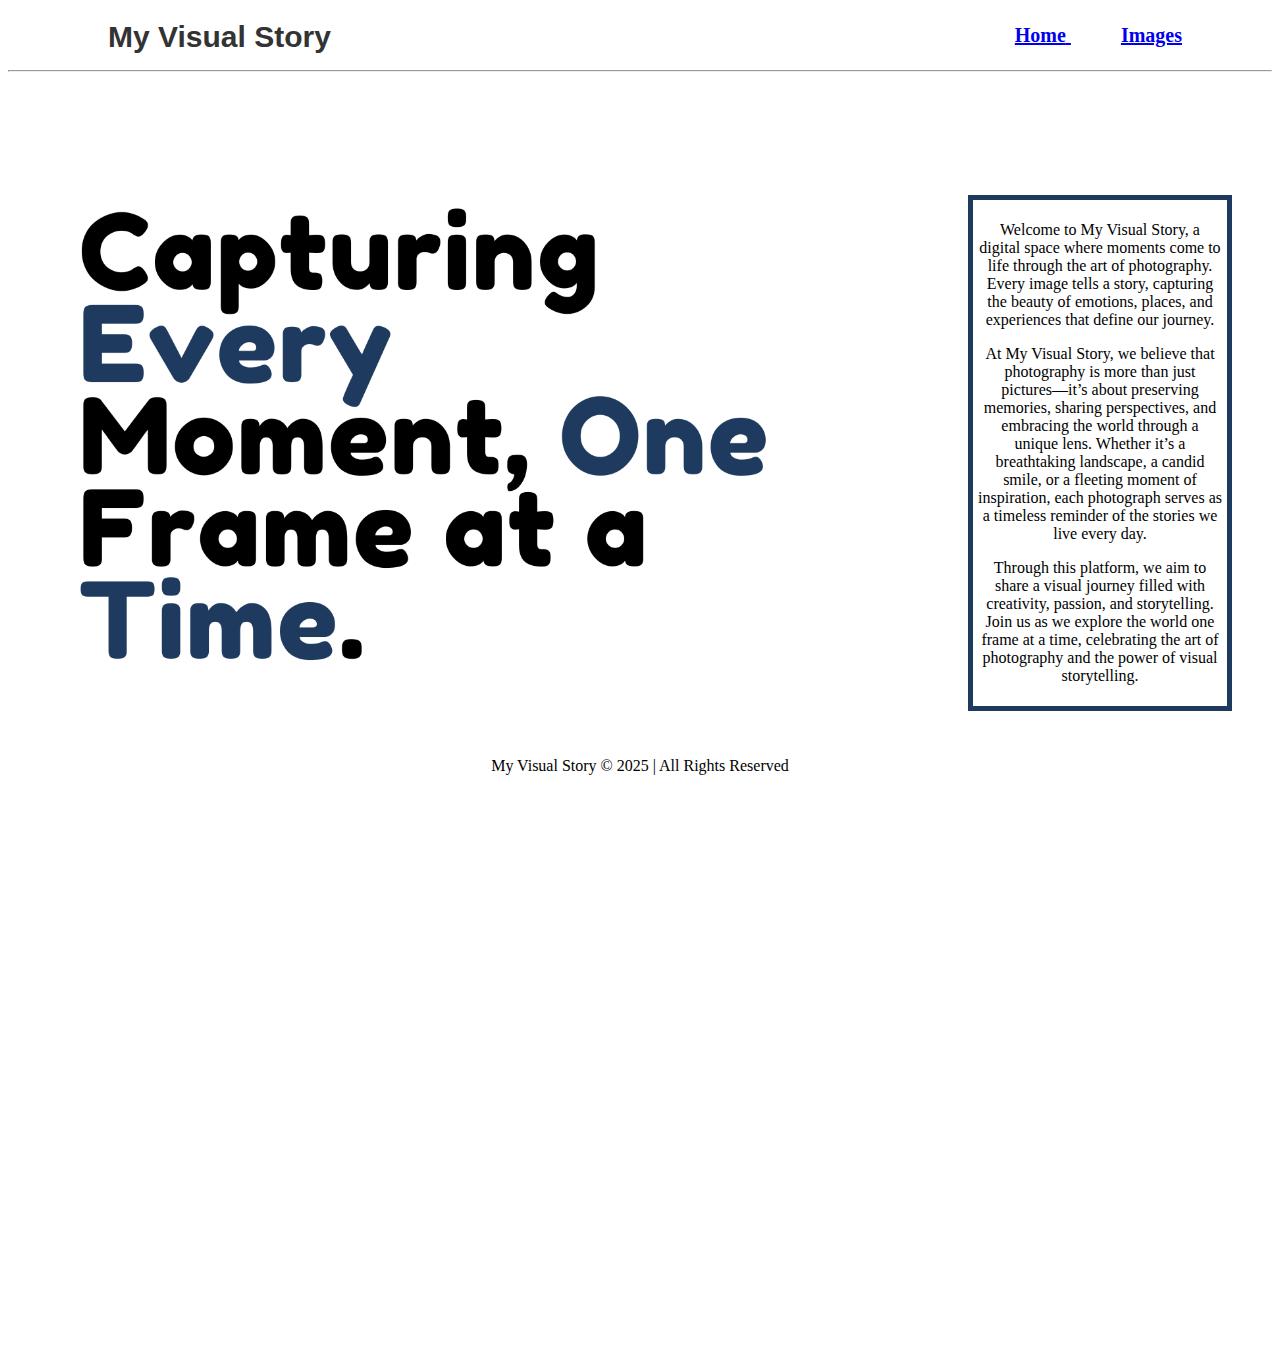
==== index.html @ 8c251d43 "Made the home page" ====
<!DOCTYPE html>
<html lang="en">
<head>
    <meta charset="UTF-8">
    <meta name="viewport" content="width=device-width, initial-scale=1.0">
    <link rel="stylesheet" href="style.css">
    <link rel="images" href="images.html">
    <link rel="Home" href="index.html">
    <title>My Visual Story</title>
</head>
<body>
    <header>
        <h1 div class="title">My Visual Story</h1>
        <nav>
            <a href="index.html" div class="Home"><b>Home</b>   </a></li> 
            <a href="images.html" div class="Images"><b>Images</b></a></li>
                <hr>
        </nav>
    </header>
    <img src="imgs/Capturing Every Moment, One Frame at a Time..png" alt="Capturing Every Moment, One Frame at a Time." class="image">
    <div class="paragraphs">
    <p>Welcome to My Visual Story, a digital space where moments come to life through the art of photography. Every image tells a story, capturing the beauty of emotions, places, and experiences that define our journey.</p>
    <p>At My Visual Story, we believe that photography is more than just pictures—it’s about preserving memories, sharing perspectives, and embracing the world through a unique lens. Whether it’s a breathtaking landscape, a candid smile, or a fleeting moment of inspiration, each photograph serves as a timeless reminder of the stories we live every day.</p>
    <p>Through this platform, we aim to share a visual journey filled with creativity, passion, and storytelling. Join us as we explore the world one frame at a time, celebrating the art of photography and the power of visual storytelling.</p>
</div>
    <footer>
        <p>My Visual Story &copy; 2025 | All Rights Reserved</p>
    </footer>
</body>
</html>
---- style.css ----
.title {
    font-size: 30px;
    font-weight: bold;
    color: #333;
    font-family: 'Arial', sans-serif;
    text-align: left;
    margin-left: 100px;
    margin-bottom: -15px;
}

nav{
    text-align: right;
}

.Home {
    font-size: 20px;
    margin-right: 100px;
    margin-top: 50px;
    position: relative;
    bottom: 15px;
}

.Images {
    font-size: 20px;
    margin-right: 40px;
    margin-top: 20px;
    position: relative;
    bottom: 15px;
    left: -50px;
}

img {
    width: 100%;
    height: 100%;
}

.paragraphs {
    border: 5px solid #1E3A5F;
    padding: 5px;
    row-gap: 2;
    column-gap: 2;
    text-align: center;
    margin-left: 500px;
    margin-right: 500px;
    position: relative;
    left: 460px;
    bottom: 600px;
}

footer {
    text-align: center;
    position:relative;
    bottom: 570px;
}
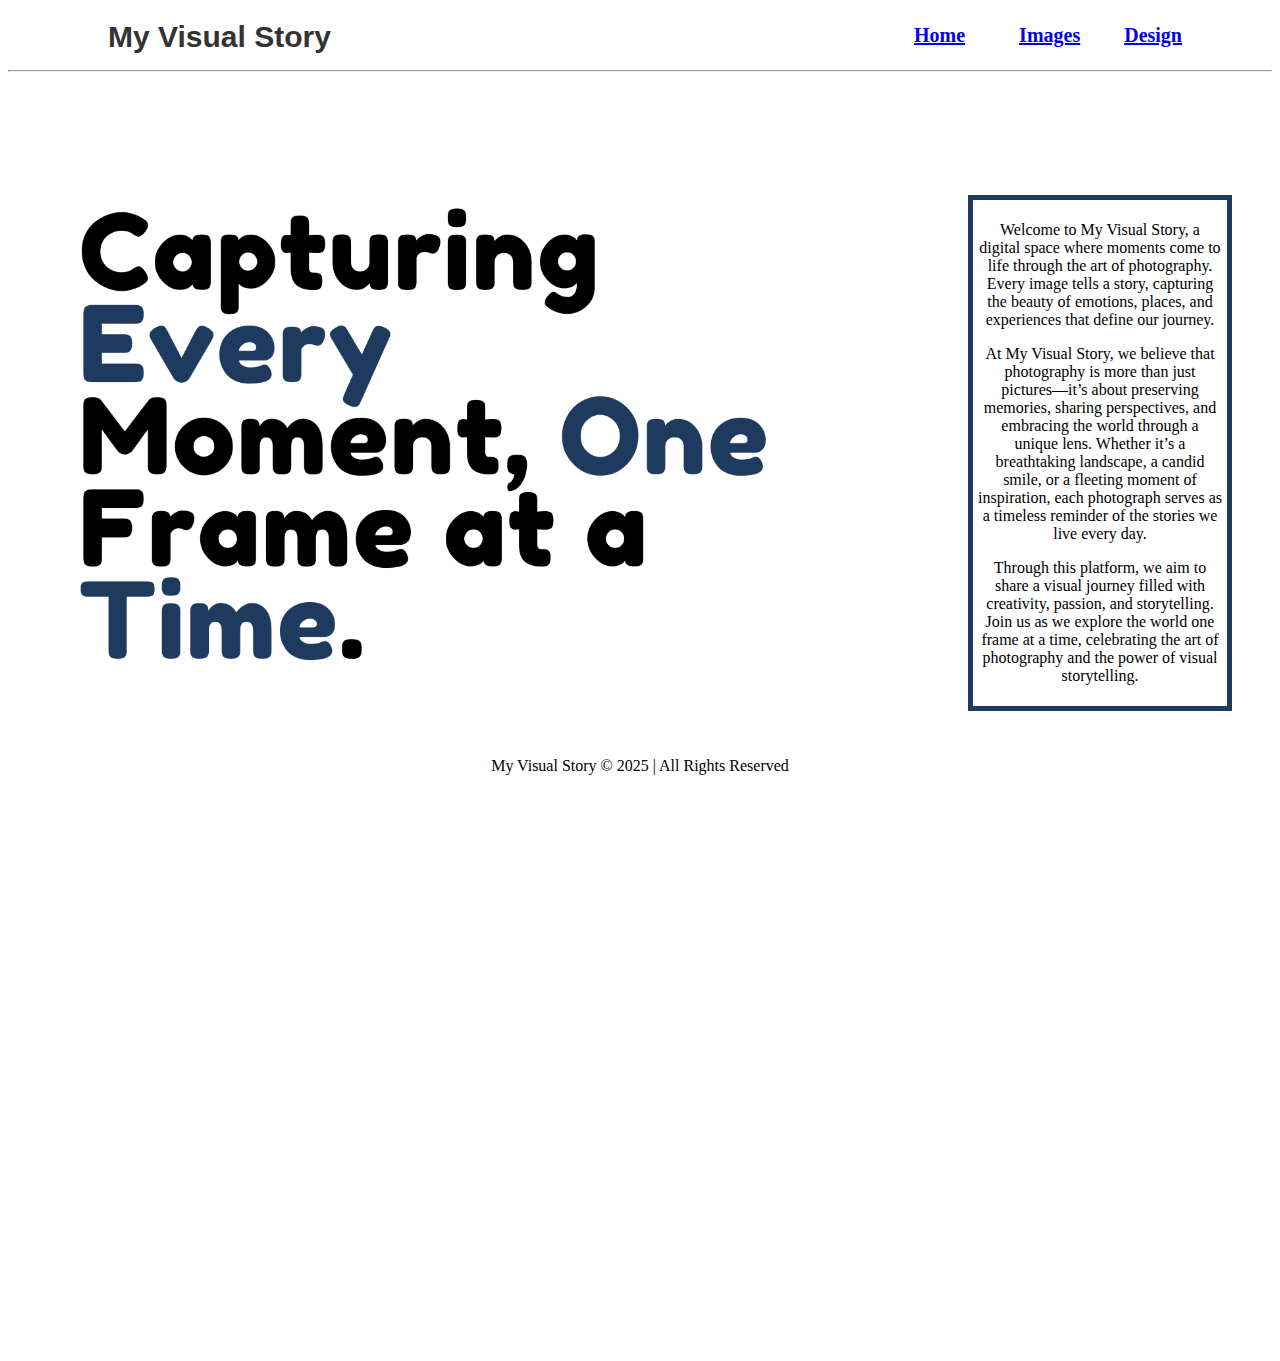
==== commit e8595d98: "Made the Images Page" ====
--- a/index.html
+++ b/index.html
@@ -12,8 +12,9 @@
     <header>
         <h1 div class="title">My Visual Story</h1>
         <nav>
-            <a href="index.html" div class="Home"><b>Home</b>   </a></li> 
+            <a href="index.html" div class="Home"><b>Home</b></a></li> 
             <a href="images.html" div class="Images"><b>Images</b></a></li>
+            <a href="design.html" div class="design"><b>Design</b></a></li>
                 <hr>
         </nav>
     </header>
--- a/style.css
+++ b/style.css
@@ -51,4 +51,99 @@
     text-align: center;
     position:relative;
     bottom: 570px;
+}
+
+.design {
+    font-size: 20px;
+    margin-right: 40px;
+    margin-top: 20px;
+    position: relative;
+    bottom: 15px;
+    left: -50px;
+}
+
+.imagesabout {
+    border: 5px solid #1E3A5F;
+    padding: 5px;
+    row-gap: 2;
+    column-gap: 2;
+    text-align: center;
+    margin-left: 500px;
+    margin-right: 500px;
+    position: relative;
+    left: 460px;
+    bottom: 600px;
+}
+
+.pics {
+    width: 50%;
+    height: 50%;
+    margin-left: 50px;
+    margin-right: 50px;
+
+
+}
+
+.minigolfing {
+    width: 50%;
+    height: 50%;
+    border: 5px solid #1E3A5F;
+}
+
+.sleepypeanut {
+    width: 50%;
+    height: 50%;
+    border: 5px solid #1E3A5F;
+    position: relative;
+    left: 700px;
+    bottom: 600px;
+}
+
+.minicooper {
+    width: 50%;
+    height: 50%;
+    border: 5px solid #1E3A5F;
+    position: relative;
+    bottom: 500px;
+}
+
+.sunset {
+    width: 50%;
+    height: 50%;
+    border: 5px solid #1E3A5F;
+    position: relative;
+    left: 700px;
+    bottom: 1100px;
+}
+
+.minigolfingpic {
+    position: relative;
+    left: 420px;
+    bottom: 2100px;
+    margin: 0px;
+    padding: 0px;
+}
+
+.sleepypeanutpic {
+    position: relative;
+    left: 1120px;
+    bottom: 2100px;
+    margin: 0px;
+    padding: 0px;
+}
+
+.minicooperpic {
+    position: relative;
+    left: 420px;
+    bottom: 1500px;
+    margin : 0px;
+    padding: 0px;
+}
+
+.sunsetpic {
+    position: relative;
+    left: 1120px;
+    bottom: 1600px;
+    margin: 0px;
+    padding: 0px;
 }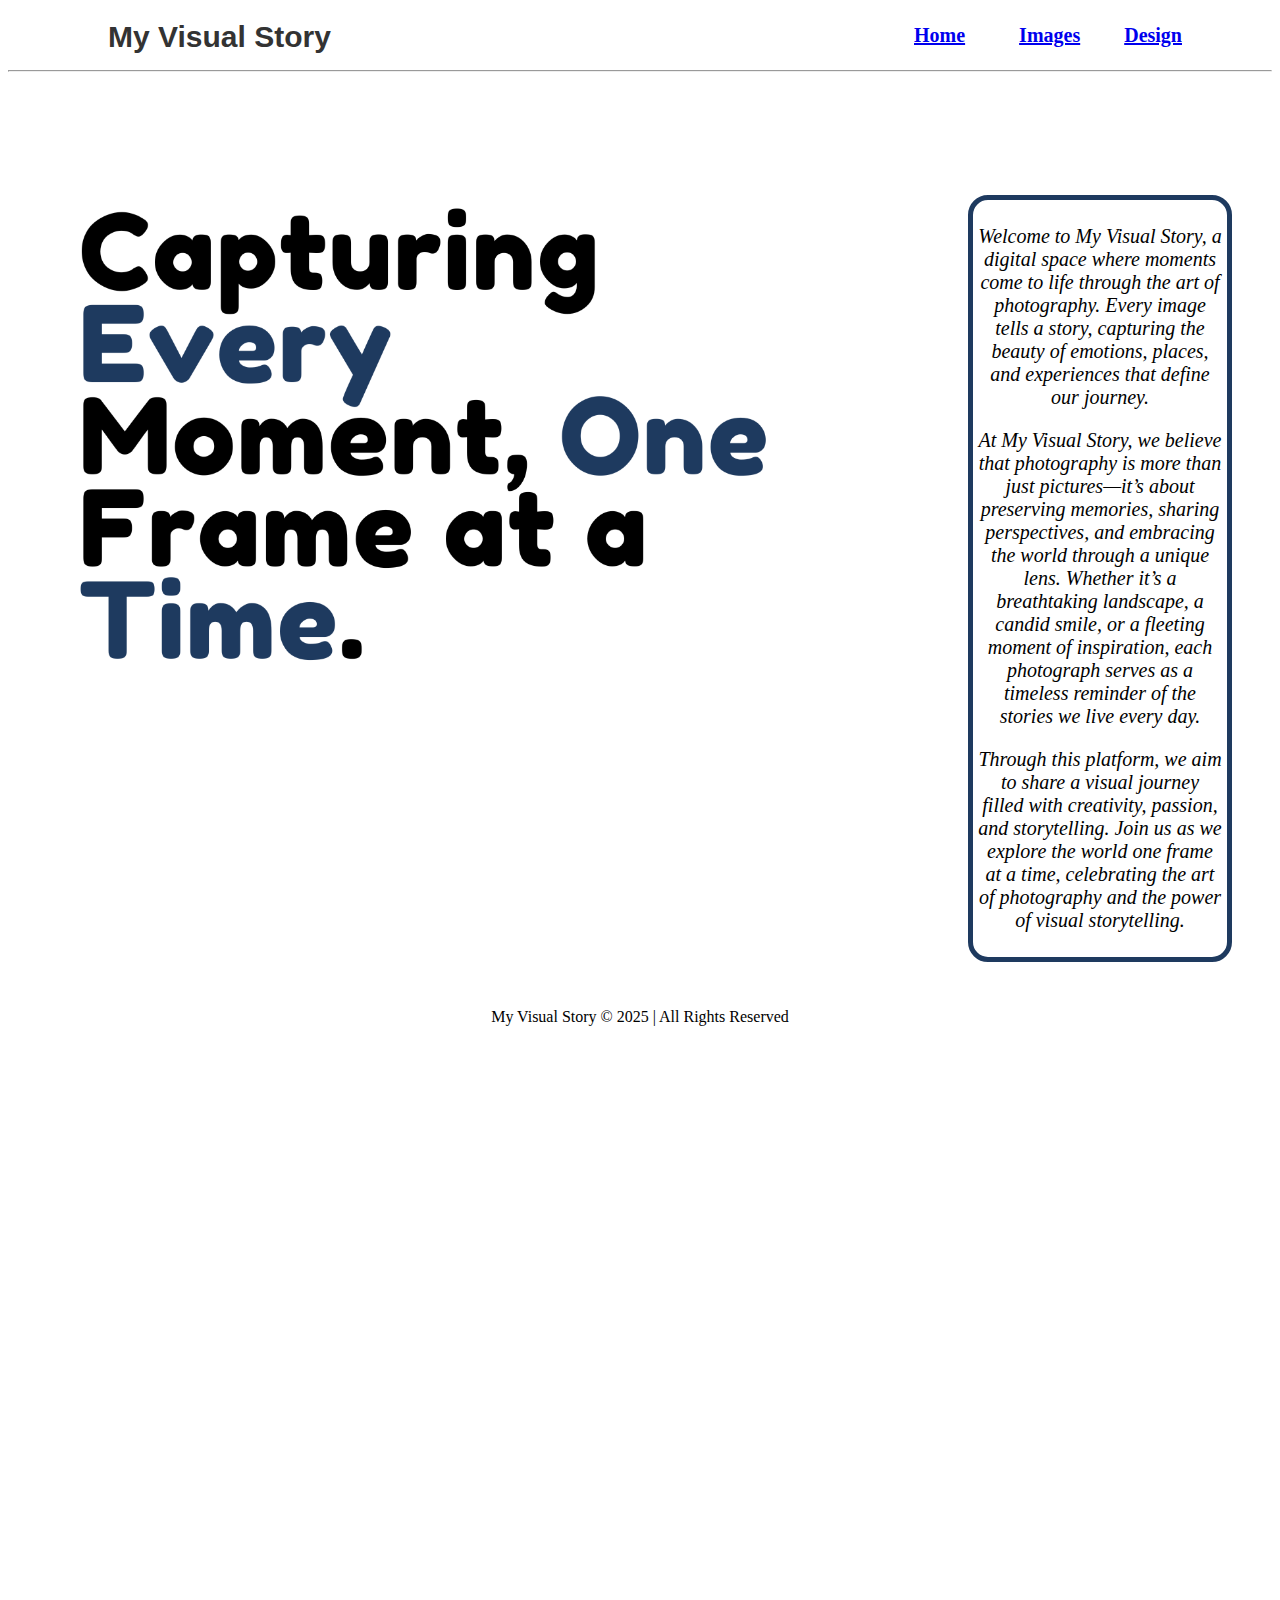
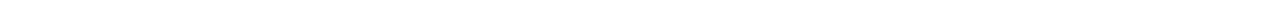
==== commit 78bf8bfb: "made a folder for the css and change the original css directory and edited the command that links ht" ====
--- a/index.html
+++ b/index.html
@@ -3,7 +3,7 @@
 <head>
     <meta charset="UTF-8">
     <meta name="viewport" content="width=device-width, initial-scale=1.0">
-    <link rel="stylesheet" href="style.css">
+    <link rel="stylesheet" href="css/style.css">
     <link rel="images" href="images.html">
     <link rel="Home" href="index.html">
     <title>My Visual Story</title>
--- a/css/style.css
+++ b/css/style.css
@@ -0,0 +1,178 @@
+.title {
+    font-size: 30px;
+    font-weight: bold;
+    color: #333;
+    font-family: 'Arial', sans-serif;
+    text-align: left;
+    margin-left: 100px;
+    margin-bottom: -15px;
+}
+
+nav{
+    text-align: right;
+}
+
+.Home {
+    font-size: 20px;
+    margin-right: 100px;
+    margin-top: 50px;
+    position: relative;
+    bottom: 15px;
+}
+
+.Images {
+    font-size: 20px;
+    margin-right: 40px;
+    margin-top: 20px;
+    position: relative;
+    bottom: 15px;
+    left: -50px;
+}
+
+img {
+    width: 100%;
+    height: 100%;
+}
+
+.paragraphs {
+    border: 5px solid #1E3A5F;
+    padding: 5px;
+    row-gap: 2;
+    column-gap: 2;
+    text-align: center;
+    margin-left: 500px;
+    margin-right: 500px;
+    position: relative;
+    left: 460px;
+    bottom: 600px;
+    border-radius: 20px;
+    font-style: oblique;
+    font-size: 20px;
+}
+
+footer {
+    text-align: center;
+    position:relative;
+    bottom: 570px;
+}
+
+.design {
+    font-size: 20px;
+    margin-right: 40px;
+    margin-top: 20px;
+    position: relative;
+    bottom: 15px;
+    left: -50px;
+}
+
+.imagesabout {
+    border: 5px solid #1E3A5F;
+    padding: 5px;
+    row-gap: 2;
+    column-gap: 2;
+    text-align: center;
+    margin-left: 500px;
+    margin-right: 500px;
+    position: relative;
+    left: 460px;
+    bottom: 600px;
+    border-radius: 20px;
+    font-style: oblique;
+    font-size: 20px;
+}
+
+.pics {
+    width: 50%;
+    height: 50%;
+    margin-left: 50px;
+    margin-right: 50px;
+
+
+}
+
+.minigolfing {
+    width: 50%;
+    height: 50%;
+    border: 5px solid #1E3A5F;
+}
+
+.sleepypeanut {
+    width: 50%;
+    height: 50%;
+    border: 5px solid #1E3A5F;
+    position: relative;
+    left: 700px;
+    bottom: 600px;
+}
+
+.minicooper {
+    width: 50%;
+    height: 50%;
+    border: 5px solid #1E3A5F;
+    position: relative;
+    bottom: 500px;
+}
+
+.sunset {
+    width: 50%;
+    height: 50%;
+    border: 5px solid #1E3A5F;
+    position: relative;
+    left: 700px;
+    bottom: 1100px;
+}
+
+.minigolfingpic {
+    position: relative;
+    left: 420px;
+    bottom: 2100px;
+    margin: 0px;
+    padding: 0px;
+}
+
+.sleepypeanutpic {
+    position: relative;
+    left: 1120px;
+    bottom: 2100px;
+    margin: 0px;
+    padding: 0px;
+}
+
+.minicooperpic {
+    position: relative;
+    left: 400px;
+    bottom: 1500px;
+    margin : 0px;
+    padding: 0px;
+}
+
+.sunsetpic {
+    position: relative;
+    left: 1120px;
+    bottom: 1600px;
+    margin: 0px;
+    padding: 0px;
+}
+
+.designdescription {
+    border: 5px solid #1E3A5F;
+    padding: 5px;
+    row-gap: 2;
+    column-gap: 2;
+    text-align: center;
+    margin-left: 500px;
+    margin-right: 500px;
+    position: relative;
+    left: 460px;
+    bottom: 600px;
+    border-radius: 20px;
+    font-size: 20px;
+    font-style: oblique;
+}
+
+.websitedesign {
+    border: 2px solid #1E3A5F;
+    border-radius: 20px;
+    width: 100%;
+    length: 100%;
+}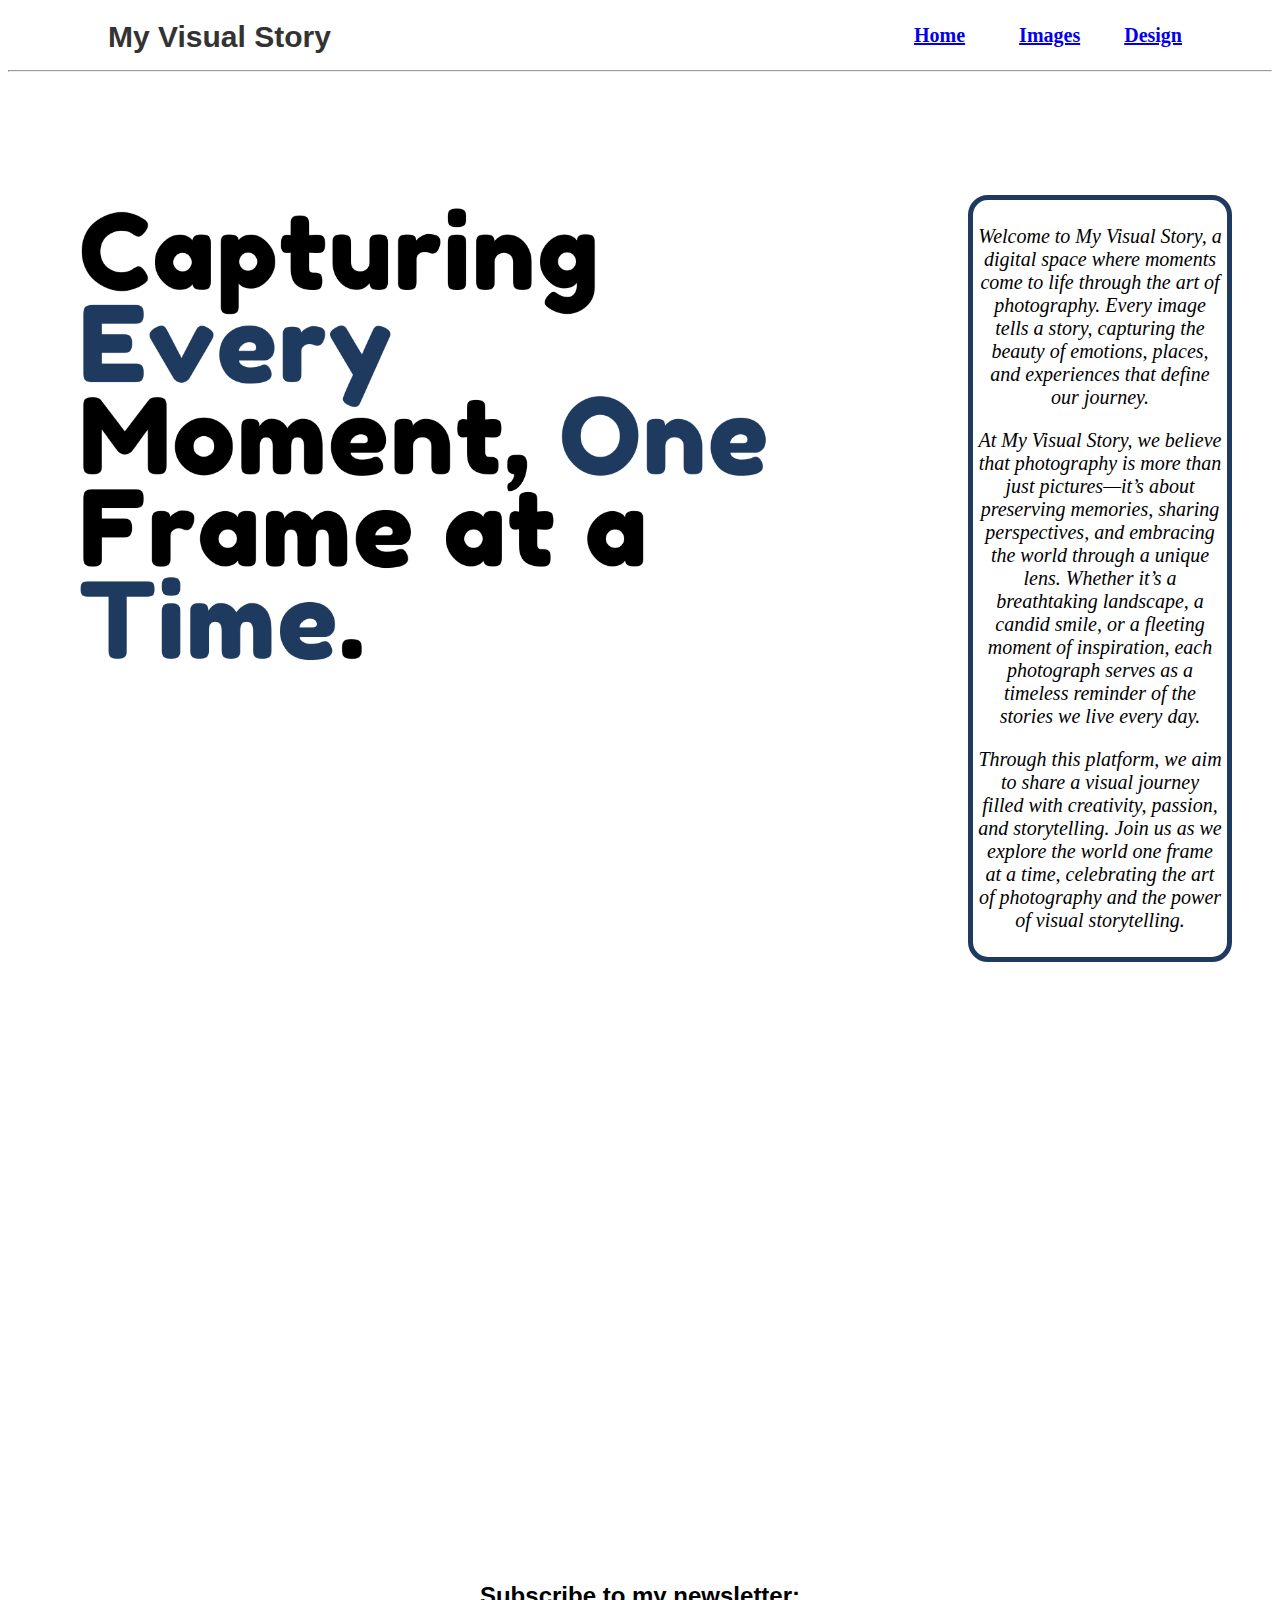
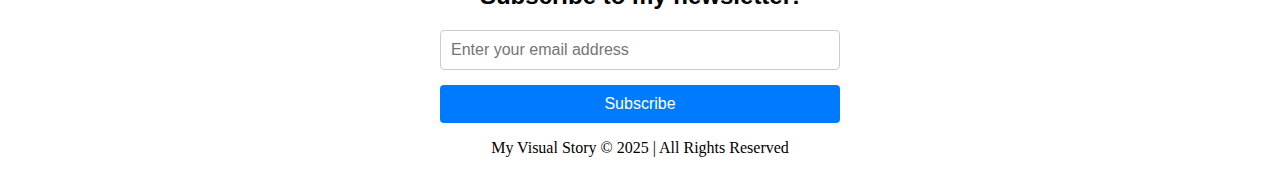
==== commit 0024cf71: "Removed the Design part of the site and replaced it with an external link that takes you to the desi" ====
--- a/index.html
+++ b/index.html
@@ -14,7 +14,7 @@
         <nav>
             <a href="index.html" div class="Home"><b>Home</b></a></li> 
             <a href="images.html" div class="Images"><b>Images</b></a></li>
-            <a href="design.html" div class="design"><b>Design</b></a></li>
+            <a href="https://miro.com/app/board/uXjVLsKYRVY=/" div class="design" target="_blank"><b>Design</b></a>
                 <hr>
         </nav>
     </header>
@@ -24,7 +24,13 @@
     <p>At My Visual Story, we believe that photography is more than just pictures—it’s about preserving memories, sharing perspectives, and embracing the world through a unique lens. Whether it’s a breathtaking landscape, a candid smile, or a fleeting moment of inspiration, each photograph serves as a timeless reminder of the stories we live every day.</p>
     <p>Through this platform, we aim to share a visual journey filled with creativity, passion, and storytelling. Join us as we explore the world one frame at a time, celebrating the art of photography and the power of visual storytelling.</p>
 </div>
+
     <footer>
+        <form action="" method="post">
+            <label for="email"><h2>Subscribe to my newsletter:</h2></label>
+            <input type="email" id="email" name="email" placeholder="Enter your email address">
+            <button type="submit">Subscribe</button>
+        </form>
         <p>My Visual Story &copy; 2025 | All Rights Reserved</p>
     </footer>
 </body>
--- a/css/style.css
+++ b/css/style.css
@@ -52,8 +52,6 @@
 
 footer {
     text-align: center;
-    position:relative;
-    bottom: 570px;
 }
 
 .design {
@@ -94,64 +92,74 @@
     width: 50%;
     height: 50%;
     border: 5px solid #1E3A5F;
+    border-radius: 20px;
+    height: 600px;
+    box-shadow: 5px 5px 5px #1E3A5F;
 }
 
 .sleepypeanut {
     width: 50%;
     height: 50%;
     border: 5px solid #1E3A5F;
+    border-radius: 20px;
+    height: 600px;
     position: relative;
     left: 700px;
     bottom: 600px;
+    box-shadow: 5px 5px 5px #1E3A5F;
 }
 
 .minicooper {
     width: 50%;
     height: 50%;
     border: 5px solid #1E3A5F;
+    border-radius: 20px;
+    height: 600px;
     position: relative;
     bottom: 500px;
+    box-shadow: 5px 5px 5px #1E3A5F;
 }
 
 .sunset {
     width: 50%;
     height: 50%;
     border: 5px solid #1E3A5F;
+    border-radius: 20px;
+    height: 600px;
     position: relative;
     left: 700px;
     bottom: 1100px;
+    box-shadow: 5px 5px 5px #1E3A5F;
 }
 
 .minigolfingpic {
     position: relative;
-    left: 420px;
-    bottom: 2100px;
+    left: 80px;
+    bottom: 1799px;
     margin: 0px;
     padding: 0px;
 }
 
 .sleepypeanutpic {
     position: relative;
-    left: 1120px;
-    bottom: 2100px;
+    left: 770px;
+    bottom: 1800px;
     margin: 0px;
     padding: 0px;
 }
 
 .minicooperpic {
     position: relative;
-    left: 400px;
-    bottom: 1500px;
+    left: 50px;
+    bottom: 1099px;
     margin : 0px;
     padding: 0px;
 }
 
 .sunsetpic {
     position: relative;
-    left: 1120px;
-    bottom: 1600px;
-    margin: 0px;
-    padding: 0px;
+    left: 800px;
+    bottom: 1150px;
 }
 
 .designdescription {
@@ -175,4 +183,43 @@
     border-radius: 20px;
     width: 100%;
     length: 100%;
-}+}
+
+form {
+    display: flex;
+    flex-direction: column;
+    max-width: 400px;
+    margin: 0 auto;
+  }
+
+  input {
+    padding: 10px;
+    margin-bottom: 15px;
+    border: 1px solid #ccc;
+    border-radius: 4px;
+    font-size: 16px;
+  }
+
+  button {
+    padding: 10px;
+    background-color: #007BFF;
+    color: white;
+    border: none;
+    border-radius: 4px;
+    font-size: 16px;
+    cursor: pointer;
+  }
+
+  button {
+    padding: 10px;
+    background-color: #007BFF;
+    color: white;
+    border: none;
+    border-radius: 4px;
+    font-size: 16px;
+    cursor: pointer;
+  }
+
+  form h2 {
+    font-family: Arial, Helvetica, sans-serif;
+  }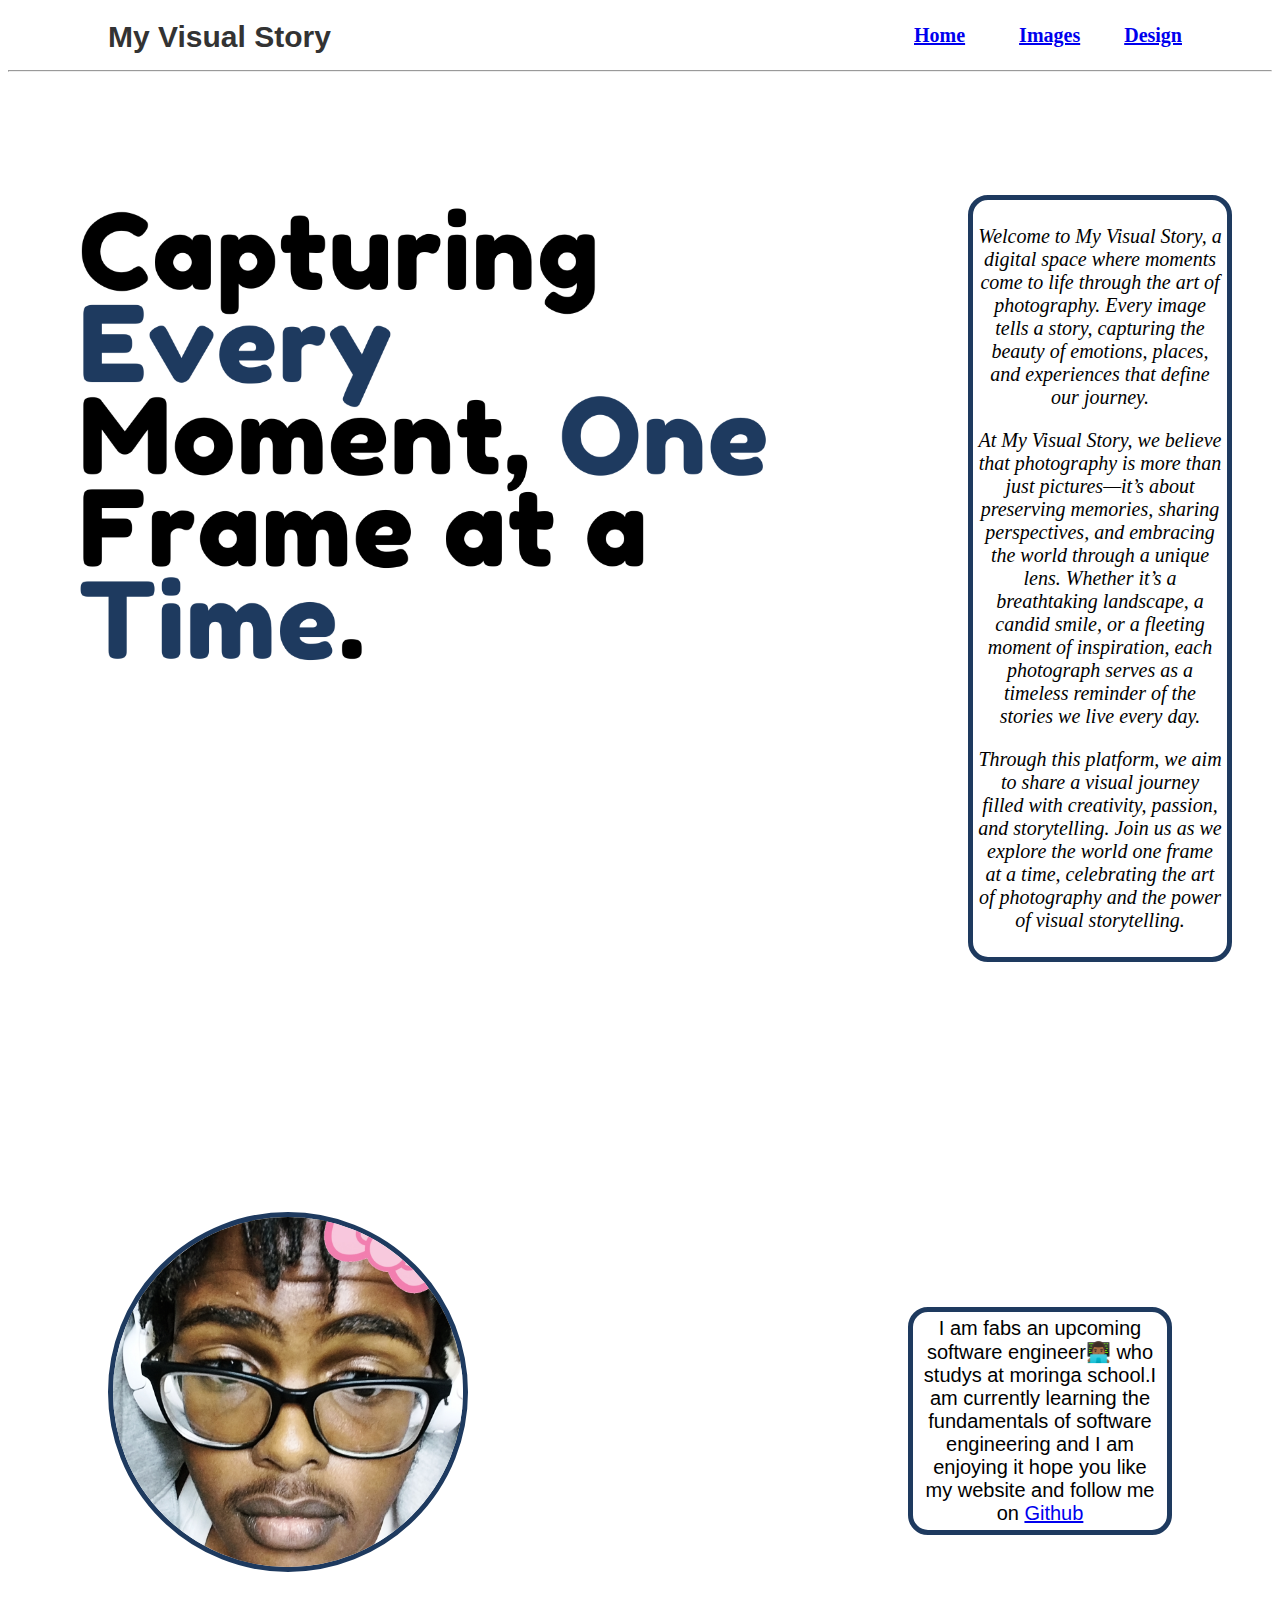
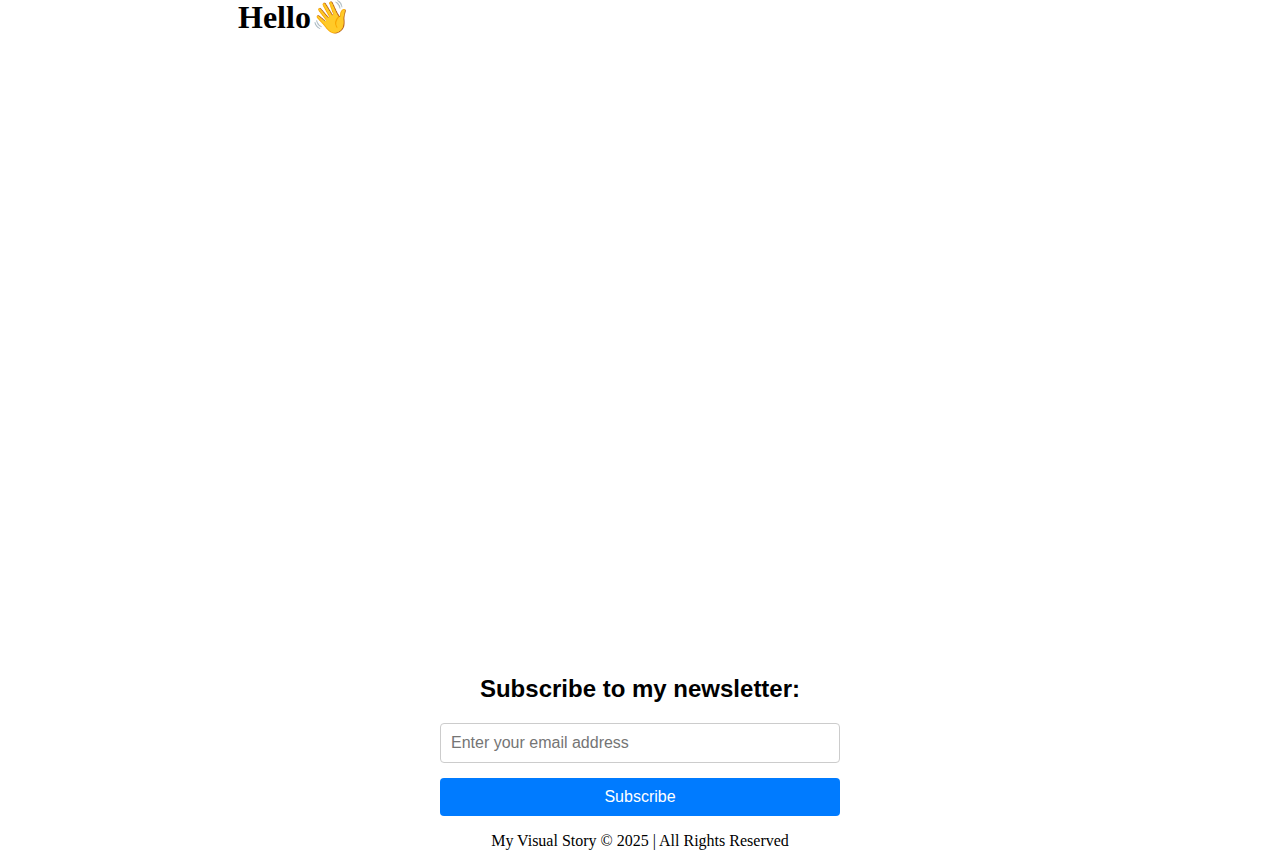
==== commit f8cef497: "made an author section in the home page and cleaned upp the site" ====
--- a/index.html
+++ b/index.html
@@ -24,7 +24,9 @@
     <p>At My Visual Story, we believe that photography is more than just pictures—it’s about preserving memories, sharing perspectives, and embracing the world through a unique lens. Whether it’s a breathtaking landscape, a candid smile, or a fleeting moment of inspiration, each photograph serves as a timeless reminder of the stories we live every day.</p>
     <p>Through this platform, we aim to share a visual journey filled with creativity, passion, and storytelling. Join us as we explore the world one frame at a time, celebrating the art of photography and the power of visual storytelling.</p>
 </div>
-
+<img src="imgs/Author.jpg" alt="Website Author/Developer" class="author">
+<h1 class="Hello👋">Hello👋</h1>
+<p class="authordescription">I am fabs an upcoming software engineer👨🏾‍💻 who studys at moringa school.I am currently learning the fundamentals of software engineering and I am enjoying it hope you like my website and follow me on <a href="https://github.com/Sqwoze" target="_blank">Github</a></p>
     <footer>
         <form action="" method="post">
             <label for="email"><h2>Subscribe to my newsletter:</h2></label>
--- a/css/style.css
+++ b/css/style.css
@@ -182,7 +182,6 @@
     border: 2px solid #1E3A5F;
     border-radius: 20px;
     width: 100%;
-    length: 100%;
 }
 
 form {
@@ -222,4 +221,37 @@
 
   form h2 {
     font-family: Arial, Helvetica, sans-serif;
-  }+  }
+
+  .author {
+    width: 350px;
+    height: 350px;
+    border-radius: 50%;
+    border: 5px solid #1E3A5F;
+    object-fit: cover;
+    margin-left: 100px;
+    position: relative;
+    bottom: 350px;
+  }
+
+  .authordescription {
+    border: 5px solid #1E3A5F;
+    padding: 5px;
+    row-gap: 2;
+    column-gap: 2;
+    text-align: center;
+    margin-left: 500px;
+    margin-right: 500px;
+    position: relative;
+    left: 400px;
+    bottom: 700px;
+    border-radius: 20px;
+    font-size: 20px;
+    font-family: Arial, Helvetica, sans-serif;
+  }
+
+.Hello👋 {
+    position:relative;
+    left: 230px;
+    bottom: 350px;
+}